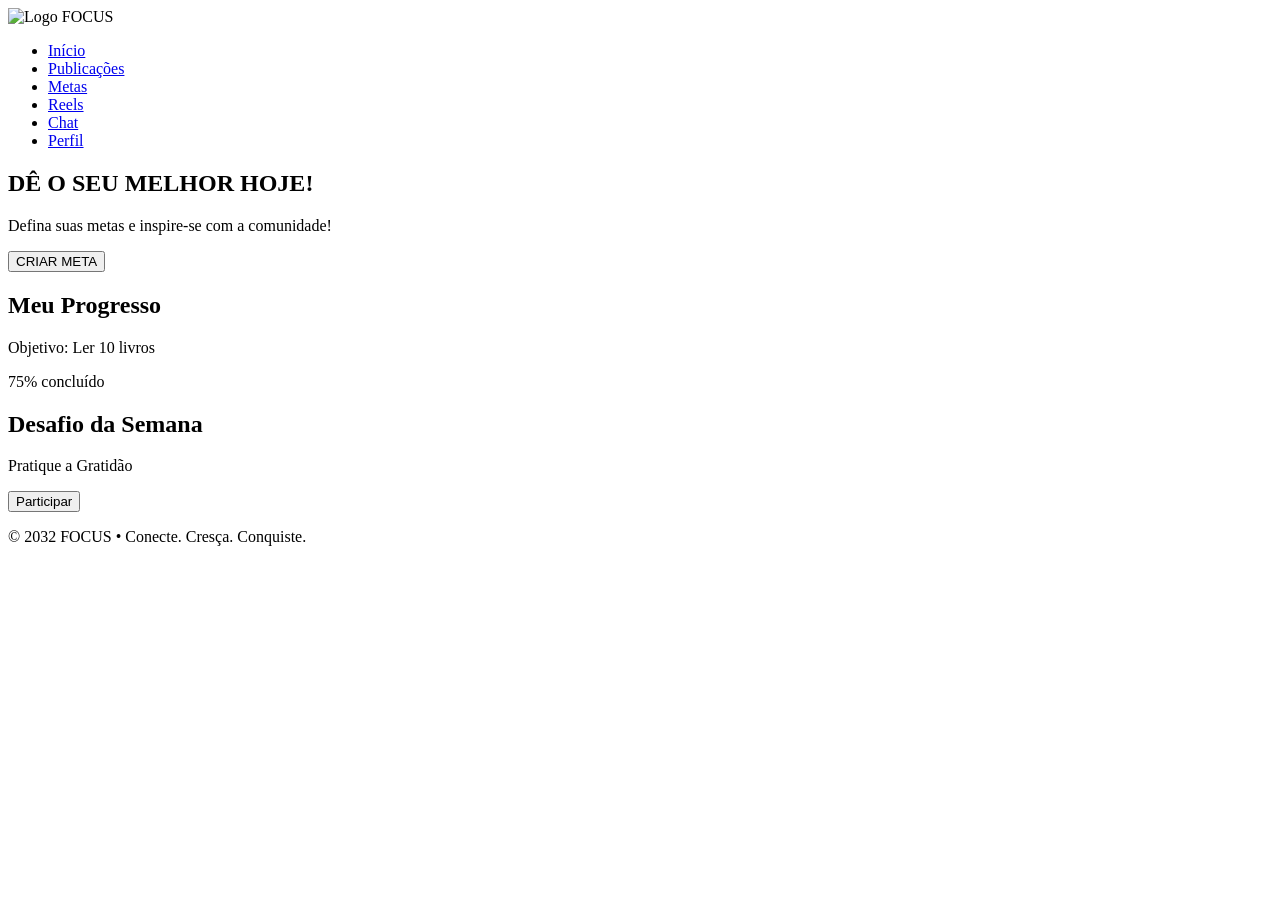
==== index.html @ 624a9d3b "Add files via upload" ====
<!DOCTYPE html>
<html lang="pt-BR">
<head>
  <meta charset="UTF-8">
  <title>FOCUS - Início</title>
  <link rel="stylesheet" href="css/style.css">
</head>
<body>
 <header>
  <img src="assets/logo-focus.jpeg" alt="Logo FOCUS" class="logo">
  <nav>
    <ul>
      <li><a href="index.html">Início</a></li>
      <li><a href="publicacoes.html">Publicações</a></li>
      <li><a href="metas.html">Metas</a></li>
      <li><a href="reels.html">Reels</a></li>
      <li><a href="chat.html">Chat</a></li>
      <li><a href="perfil.html">Perfil</a></li>
    </ul>
  </nav>
</header>
  <main>
    <!-- Banner motivacional -->
    <section class="banner">
      <h1>DÊ O SEU MELHOR HOJE!</h1>
      <p>Defina suas metas e inspire-se com a comunidade!</p>
      <button onclick="window.location.href='metas.html'">CRIAR META</button>
    </section>

    <!-- Progresso -->
    <section class="progresso">
      <h2>Meu Progresso</h2>
      <p>Objetivo: Ler 10 livros</p>
      <div class="progress-bar">
        <div class="progress" style="width:75%"></div>
      </div>
      <p>75% concluído</p>
    </section>

    <!-- Desafio da Semana -->
    <section class="desafio">
      <h2>Desafio da Semana</h2>
      <p>Pratique a Gratidão</p>
      <button onclick="participarDesafio()">Participar</button>
    </section>
  </main>

  <footer>
    <p>© 2032 FOCUS • Conecte. Cresça. Conquiste.</p>
  </footer>

  <script src="js/script.js"></script>
</body>
</html>
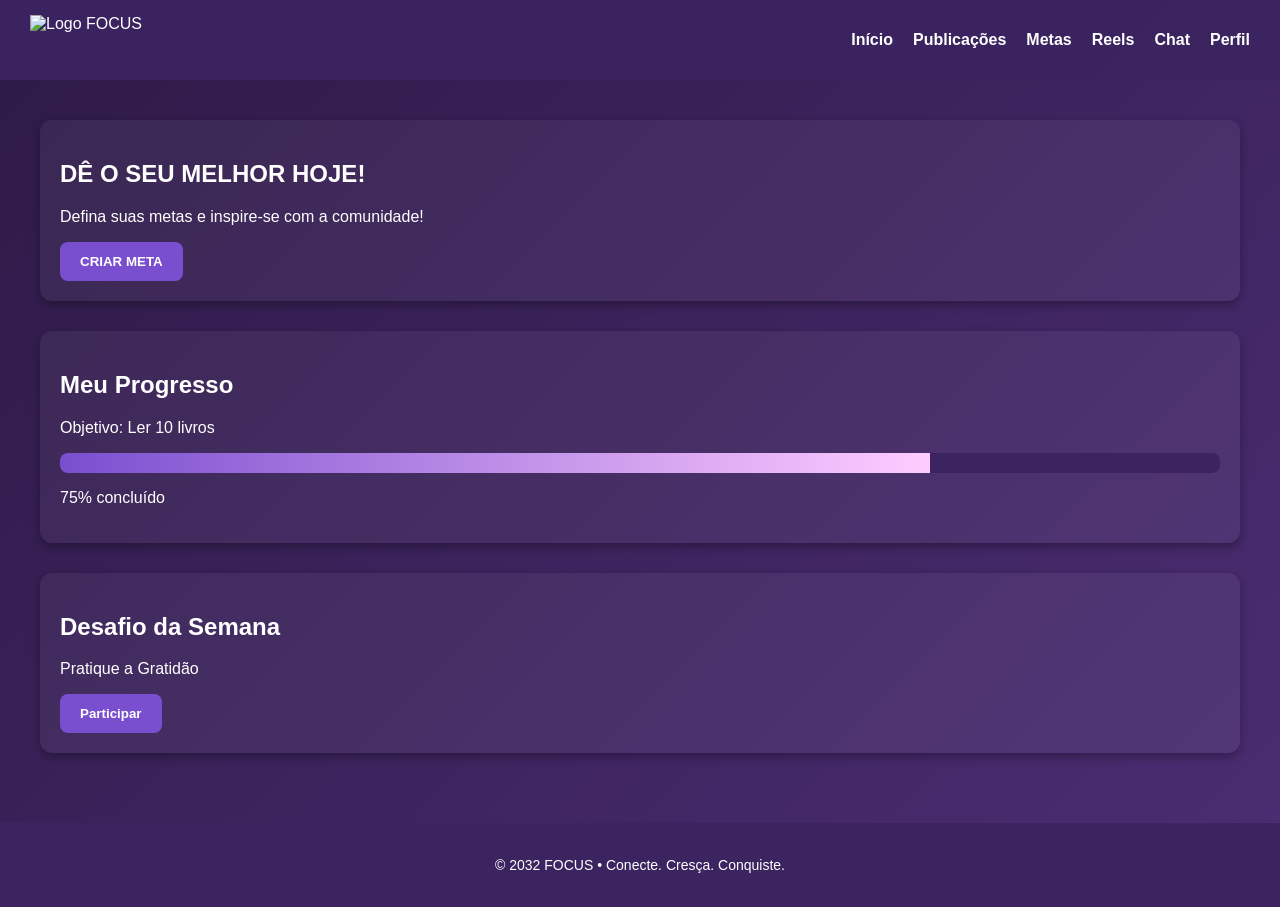
==== commit 6d2c86e2: "Update index.html" ====
--- a/index.html
+++ b/index.html
@@ -3,11 +3,11 @@
 <head>
   <meta charset="UTF-8">
   <title>FOCUS - Início</title>
-  <link rel="stylesheet" href="css/style.css">
+  <link rel="stylesheet" href="style.css">
 </head>
 <body>
  <header>
-  <img src="assets/logo-focus.jpeg" alt="Logo FOCUS" class="logo">
+  <img src="assets/logo,png" alt="Logo FOCUS" class="logo">
   <nav>
     <ul>
       <li><a href="index.html">Início</a></li>
--- a/style.css
+++ b/style.css
@@ -0,0 +1,337 @@
+body.login-page {
+  background: linear-gradient(to bottom, #2e1a47, #4b2d73);
+  font-family: Arial, sans-serif;
+  color: #fff;
+  display: flex;
+  justify-content: center;
+  align-items: center;
+  height: 100vh;
+}
+
+.login-container {
+  background: rgba(60, 36, 96, 0.9);
+  padding: 30px;
+  border-radius: 12px;
+  text-align: center;
+  width: 350px;
+}
+
+.logo-login {
+  height: 60px;
+  margin-bottom: 20px;
+}
+
+.login-container input {
+  width: 100%;
+  padding: 10px;
+  margin: 10px 0;
+  border: none;
+  border-radius: 6px;
+}
+
+.login-container button {
+  width: 100%;
+  padding: 12px;
+  background: #7a4fcf;
+  border: none;
+  border-radius: 6px;
+  color: #fff;
+  cursor: pointer;
+  font-weight: bold;
+}
+
+.social-login {
+  display: flex;
+  justify-content: space-around;
+  margin: 15px 0;
+}
+
+.social-login button {
+  flex: 1;
+  margin: 0 5px;
+  padding: 8px;
+  border: none;
+  border-radius: 6px;
+  cursor: pointer;
+}
+
+.facebook { background: #3b5998; color: #fff; }
+.google { background: #fff; color: #000; }
+.instagram { background: linear-gradient(45deg, #f09433, #e6683c, #dc2743, #cc2366, #bc1888); color: #fff; }
+/* Fonte moderna e suave */
+@import url('https://fonts.googleapis.com/css2?family=Poppins:wght@400;600&display=swap');
+
+body {
+  font-family: 'Poppins', sans-serif;
+  margin: 0;
+  padding: 0;
+  background: linear-gradient(135deg, #2e1a47, #4b2d73);
+  color: #fff;
+}
+
+/* Cabeçalho */
+header {
+  background: rgba(60, 36, 96, 0.95);
+  padding: 15px 30px;
+  display: flex;
+  align-items: center;
+  justify-content: space-between;
+  position: sticky;
+  top: 0;
+}
+
+.logo {
+  height: 50px;
+}
+
+nav ul {
+  list-style: none;
+  display: flex;
+  gap: 20px;
+}
+
+nav a {
+  color: #fff;
+  text-decoration: none;
+  font-weight: 600;
+  transition: color 0.3s;
+}
+
+nav a:hover {
+  color: #ffccff;
+}
+
+/* Seções */
+main {
+  padding: 40px;
+}
+
+section {
+  margin-bottom: 30px;
+  background: rgba(255, 255, 255, 0.05);
+  padding: 20px;
+  border-radius: 12px;
+  box-shadow: 0 4px 10px rgba(0,0,0,0.3);
+}
+
+/* Botões */
+button {
+  background: #7a4fcf;
+  border: none;
+  padding: 12px 20px;
+  border-radius: 8px;
+  color: #fff;
+  font-weight: bold;
+  cursor: pointer;
+  transition: background 0.3s;
+}
+
+button:hover {
+  background: #9a6fff;
+}
+
+/* Barra de progresso */
+.progress-bar {
+  background: #3c2460;
+  border-radius: 8px;
+  overflow: hidden;
+  height: 20px;
+}
+
+.progress {
+  background: linear-gradient(90deg, #7a4fcf, #ffccff);
+  height: 100%;
+  transition: width 0.5s;
+}
+
+/* Rodapé */
+footer {
+  text-align: center;
+  padding: 20px;
+  background: rgba(60, 36, 96, 0.95);
+  font-size: 14px;
+}
+.criar-post {
+  margin-bottom: 30px;
+}
+
+.criar-post textarea {
+  width: 100%;
+  height: 100px;
+  border-radius: 8px;
+  border: none;
+  padding: 10px;
+  margin-bottom: 10px;
+  font-family: 'Poppins', sans-serif;
+}
+
+.feed article {
+  background: rgba(255, 255, 255, 0.05);
+  padding: 15px;
+  border-radius: 10px;
+  margin-bottom: 15px;
+  box-shadow: 0 2px 6px rgba(0,0,0,0.2);
+}
+
+.feed h3 {
+  margin: 0;
+  font-weight: 600;
+  color: #ffccff;
+}
+
+.feed p {
+  margin: 5px 0 0;
+}
+.meta-atual, .metas-concluidas, .sugestoes-metas {
+  margin-bottom: 30px;
+}
+
+.meta-atual h2, .metas-concluidas h2, .sugestoes-metas h2 {
+  color: #ffccff;
+}
+
+.sugestoes-metas ul li {
+  margin: 8px 0;
+  cursor: pointer;
+  transition: color 0.3s;
+}
+
+.sugestoes-metas ul li:hover {
+  color: #9a6fff;
+}
+.reels-container {
+  display: flex;
+  gap: 20px;
+  justify-content: center;
+  flex-wrap: wrap;
+}
+
+.reel {
+  background: rgba(255,255,255,0.05);
+  padding: 15px;
+  border-radius: 12px;
+  width: 280px;
+  text-align: center;
+  box-shadow: 0 4px 10px rgba(0,0,0,0.3);
+}
+
+.reel video {
+  width: 100%;
+  border-radius: 10px;
+  margin-bottom: 10px;
+}
+
+.reel p {
+  font-weight: 600;
+  color: #ffccff;
+}
+.chat-page {
+  display: flex;
+  gap: 20px;
+  padding: 20px;
+}
+
+.contatos {
+  width: 25%;
+  background: rgba(255,255,255,0.05);
+  padding: 15px;
+  border-radius: 12px;
+}
+
+.contatos h2 {
+  color: #ffccff;
+  margin-top: 0;
+}
+
+.contatos ul {
+  list-style: none;
+  padding: 0;
+}
+
+.contatos li {
+  padding: 8px;
+  cursor: pointer;
+  border-radius: 6px;
+  transition: background 0.3s;
+}
+
+.contatos li:hover {
+  background: rgba(255,255,255,0.1);
+}
+
+.chat-area {
+  flex: 1;
+  background: rgba(255,255,255,0.05);
+  padding: 15px;
+  border-radius: 12px;
+  display: flex;
+  flex-direction: column;
+}
+
+.mensagens {
+  flex: 1;
+  background: rgba(0,0,0,0.2);
+  padding: 10px;
+  border-radius: 8px;
+  margin-bottom: 10px;
+  overflow-y: auto;
+}
+
+.chat-input {
+  display: flex;
+  gap: 10px;
+}
+
+.chat-input input {
+  flex: 1;
+  padding: 10px;
+  border-radius: 6px;
+  border: none;
+}
+
+.chat-input button {
+  padding: 10px 15px;
+}
+.perfil-page {
+  display: flex;
+  flex-direction: column;
+  gap: 30px;
+  padding: 20px;
+}
+
+.perfil-info {
+  text-align: center;
+}
+
+.foto-perfil {
+  width: 120px;
+  height: 120px;
+  border-radius: 50%;
+  margin-bottom: 15px;
+  border: 3px solid #ffccff;
+}
+
+.perfil-metas ul, .perfil-conquistas ul {
+  list-style: none;
+  padding: 0;
+}
+
+.perfil-metas li, .perfil-conquistas li {
+  background: rgba(255,255,255,0.05);
+  padding: 10px;
+  border-radius: 8px;
+  margin-bottom: 10px;
+}
+
+.progresso-meta {
+  color: #ffccff;
+  font-weight: bold;
+}
+background: linear-gradient(135deg, #2e1a47, #4b2d73);
+@import url('https://fonts.googleapis.com/css2?family=Poppins:wght@400;600&display=swap');
+.logo {
+  height: 80px;       /* altura do logo */
+  width: auto;        /* mantém proporção */
+  filter: drop-shadow(0 0 12px #FF4FF8); /* brilho neon */
+  margin-right: 20px;
+}
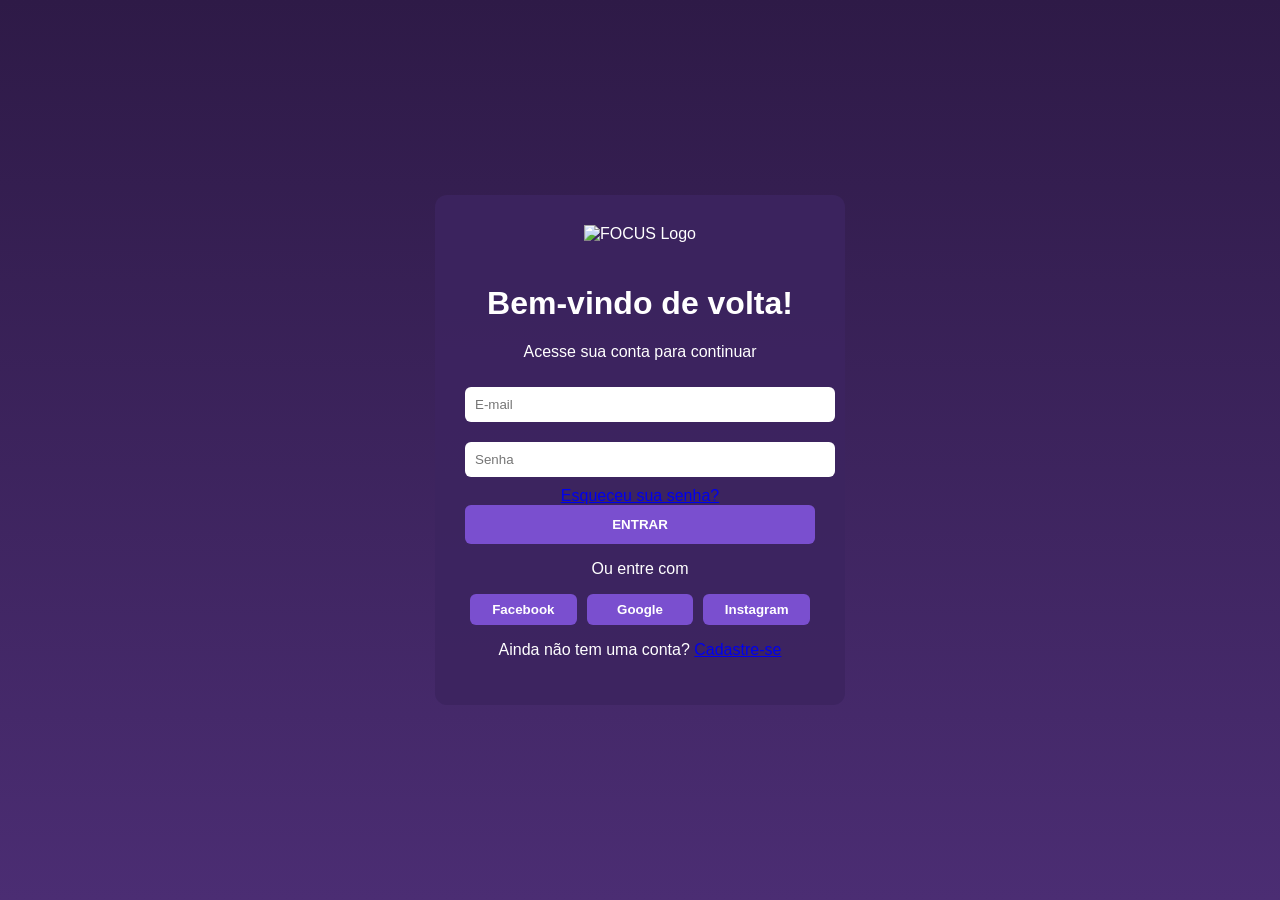
==== commit 72c978ca: "Rename login.html to index.html" ====
--- a/index.html
+++ b/index.html
@@ -2,53 +2,31 @@
 <html lang="pt-BR">
 <head>
   <meta charset="UTF-8">
-  <title>FOCUS - Início</title>
+  <title>FOCUS - Login</title>
   <link rel="stylesheet" href="style.css">
 </head>
-<body>
- <header>
-  <img src="assets/logo,png" alt="Logo FOCUS" class="logo">
-  <nav>
-    <ul>
-      <li><a href="index.html">Início</a></li>
-      <li><a href="publicacoes.html">Publicações</a></li>
-      <li><a href="metas.html">Metas</a></li>
-      <li><a href="reels.html">Reels</a></li>
-      <li><a href="chat.html">Chat</a></li>
-      <li><a href="perfil.html">Perfil</a></li>
-    </ul>
-  </nav>
-</header>
-  <main>
-    <!-- Banner motivacional -->
-    <section class="banner">
-      <h1>DÊ O SEU MELHOR HOJE!</h1>
-      <p>Defina suas metas e inspire-se com a comunidade!</p>
-      <button onclick="window.location.href='metas.html'">CRIAR META</button>
-    </section>
+<body class="login-page">
+  <div class="login-container">
+    <img src="assets/logo.png" alt="FOCUS Logo" class="logo-login">
+    <h1>Bem-vindo de volta!</h1>
+    <p>Acesse sua conta para continuar</p>
 
-    <!-- Progresso -->
-    <section class="progresso">
-      <h2>Meu Progresso</h2>
-      <p>Objetivo: Ler 10 livros</p>
-      <div class="progress-bar">
-        <div class="progress" style="width:75%"></div>
-      </div>
-      <p>75% concluído</p>
-    </section>
+    <form action="index.html" onsubmit="return validarLogin()">
+      <input type="email" id="email" placeholder="E-mail" required>
+      <input type="password" id="senha" placeholder="Senha" required>
+      <a href="#">Esqueceu sua senha?</a>
+      <button type="submit">ENTRAR</button>
+    </form>
 
-    <!-- Desafio da Semana -->
-    <section class="desafio">
-      <h2>Desafio da Semana</h2>
-      <p>Pratique a Gratidão</p>
-      <button onclick="participarDesafio()">Participar</button>
-    </section>
-  </main>
+    <p>Ou entre com</p>
+    <div class="social-login">
+      <button class="facebook">Facebook</button>
+      <button class="google">Google</button>
+      <button class="instagram">Instagram</button>
+    </div>
 
-  <footer>
-    <p>© 2032 FOCUS • Conecte. Cresça. Conquiste.</p>
-  </footer>
-
+    <p>Ainda não tem uma conta? <a href="#">Cadastre-se</a></p>
+  </div>
   <script src="js/script.js"></script>
 </body>
 </html>
